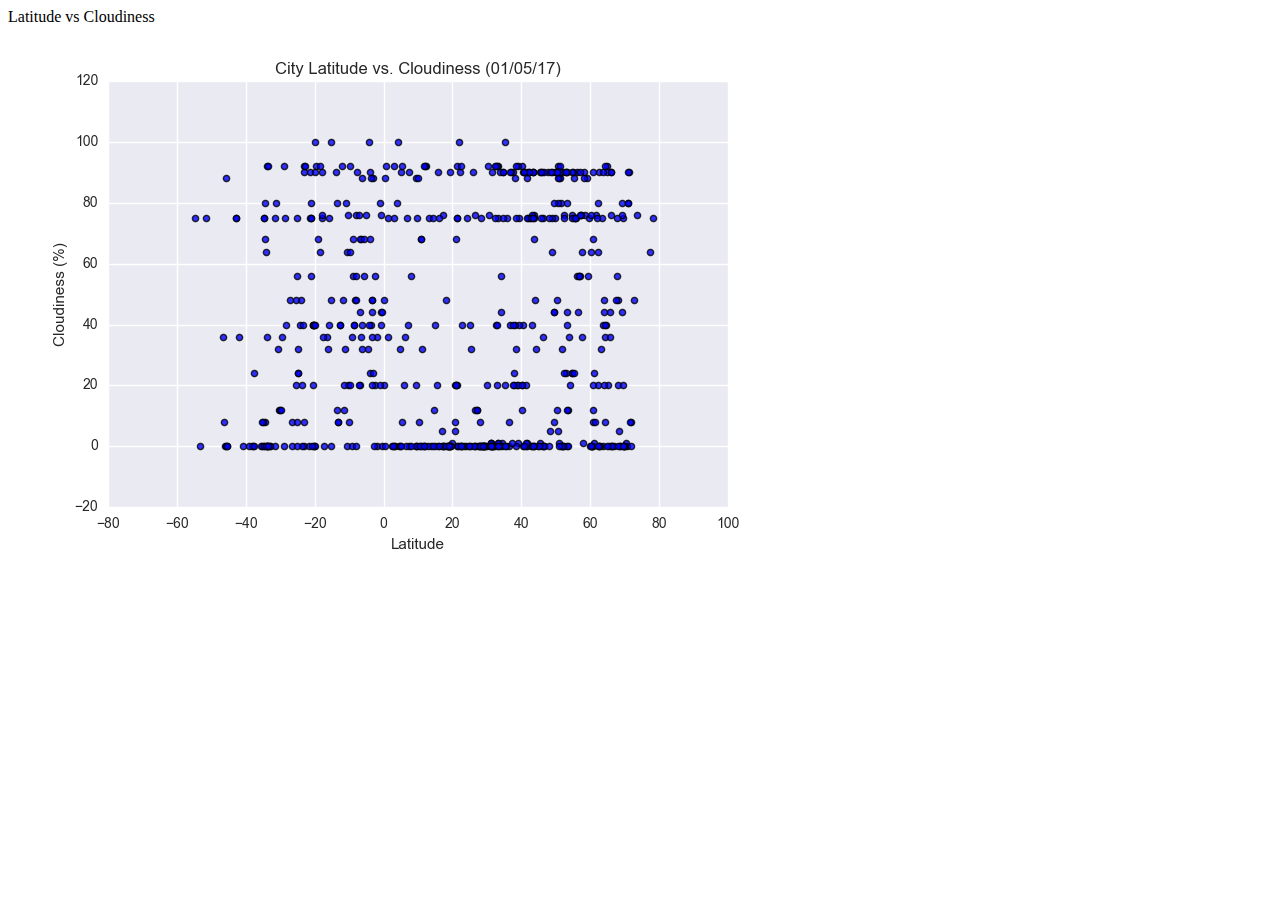
==== cloud_visual.html @ 76a22a0e "All pages except for Data has content. Need table in data, Plot drop down is not working" ====
<!DOCTYPE html>
<html lang="en">
  <head>
      <meta charset="UTF-8">
      <title>Cloud Visualization</title>
      <link href="https://cdn.jsdelivr.net/npm/bootstrap@5.0.1/dist/css/bootstrap.min.css" rel="stylesheet" integrity="sha384-+0n0xVW2eSR5OomGNYDnhzAbDsOXxcvSN1TPprVMTNDbiYZCxYbOOl7+AMvyTG2x" crossorigin="anonymous">
      <link rel="stylesheet" href="static/css/style.css">
    </head>
<body>

  <div class="col-md-6 col-sm-6">
    <div class="box purple">Latitude vs Cloudiness</div>
    <img src="static\images\Fig3.png" alt="Fig3 Latitude vs Cloudiness" class="img-thumbnail">
</div>
  <script src="https://cdn.jsdelivr.net/npm/bootstrap@5.0.1/dist/js/bootstrap.bundle.min.js" integrity="sha384-gtEjrD/SeCtmISkJkNUaaKMoLD0//ElJ19smozuHV6z3Iehds+3Ulb9Bn9Plx0x4" crossorigin="anonymous"></script>
</body>
</html>
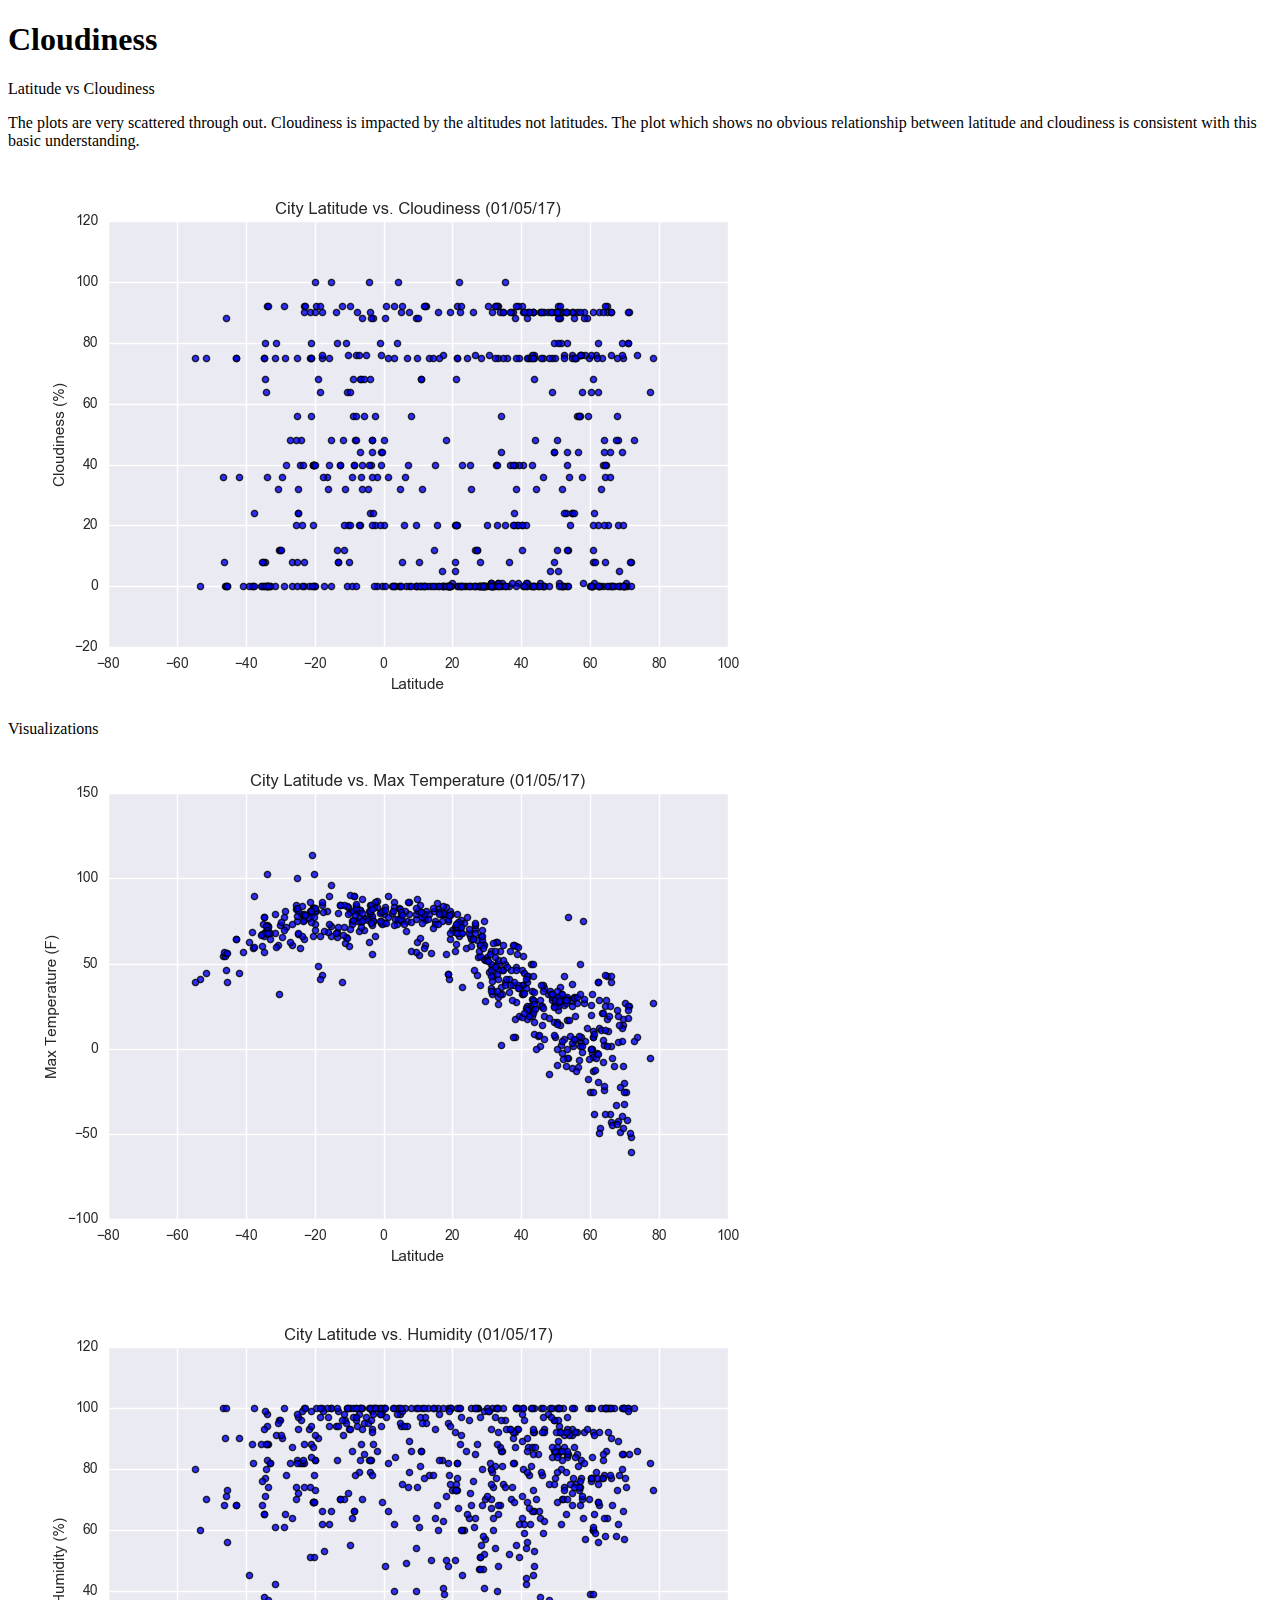
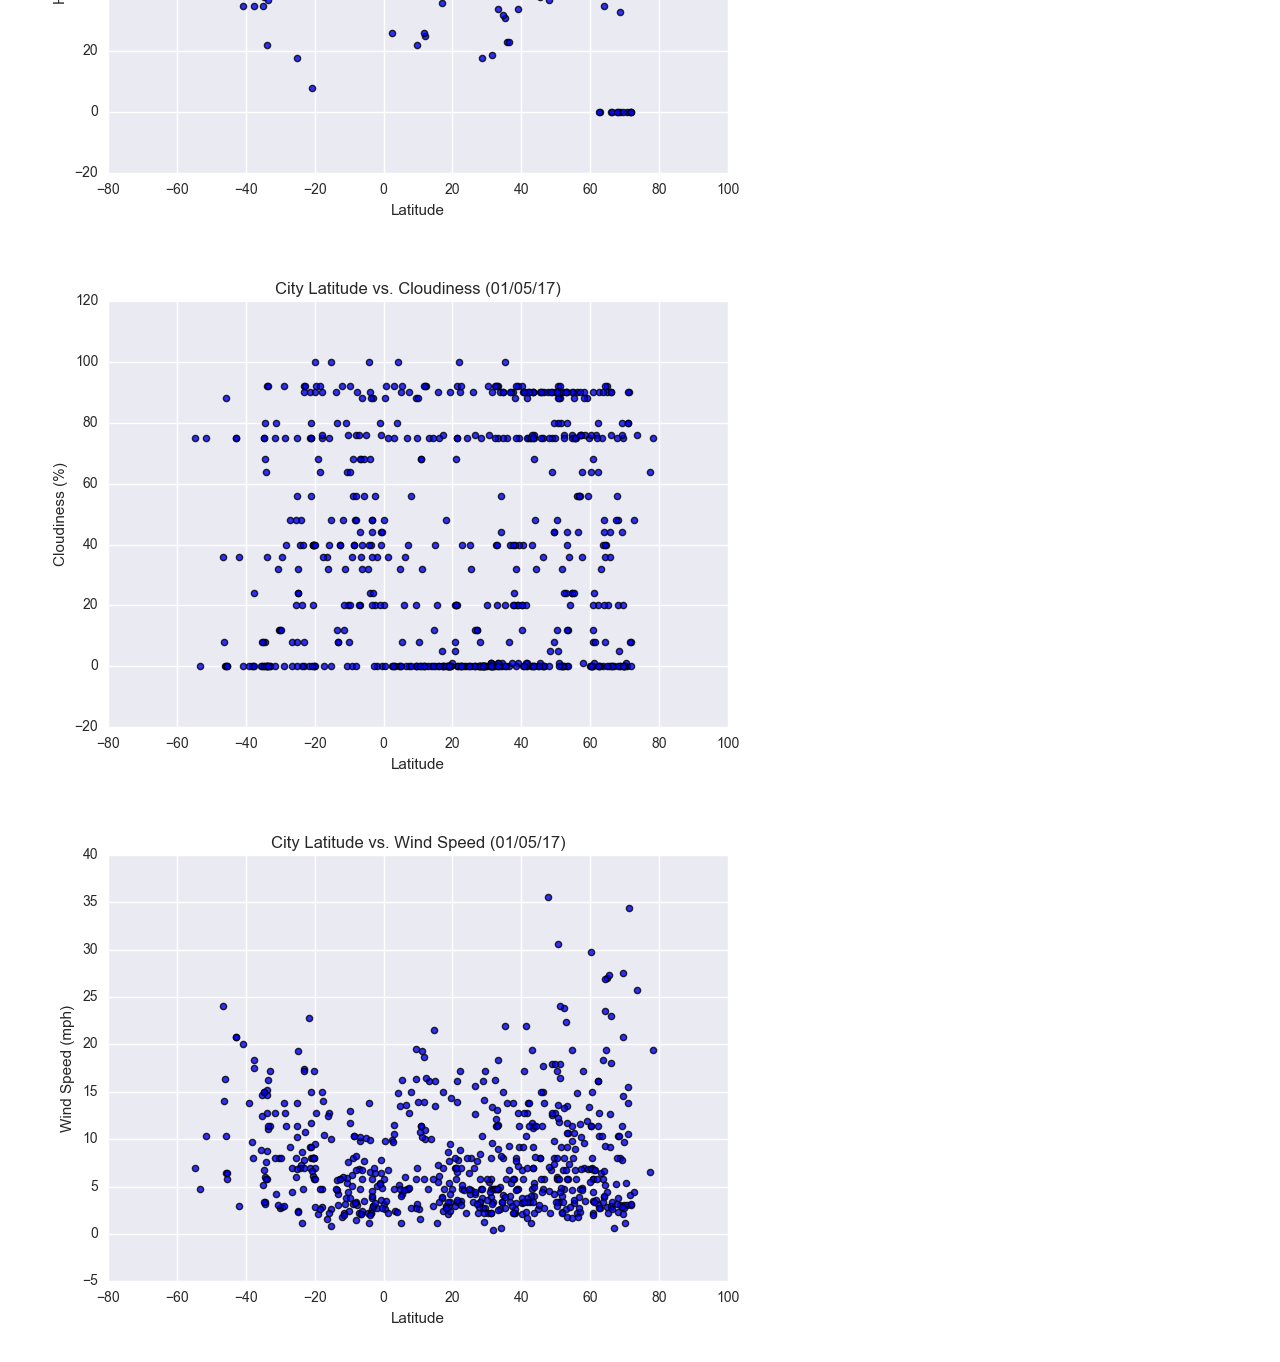
==== commit 7a4696bc: "Need to fix drop down of nav bar, add the final nav bar to each visualization page and confirm sizin" ====
--- a/cloud_visual.html
+++ b/cloud_visual.html
@@ -1,17 +1,53 @@
 <!DOCTYPE html>
 <html lang="en">
-  <head>
-      <meta charset="UTF-8">
-      <title>Cloud Visualization</title>
-      <link href="https://cdn.jsdelivr.net/npm/bootstrap@5.0.1/dist/css/bootstrap.min.css" rel="stylesheet" integrity="sha384-+0n0xVW2eSR5OomGNYDnhzAbDsOXxcvSN1TPprVMTNDbiYZCxYbOOl7+AMvyTG2x" crossorigin="anonymous">
-      <link rel="stylesheet" href="static/css/style.css">
-    </head>
+
+<head>
+  <meta charset="UTF-8">
+  <title>Cloud Visualization</title>
+  <link href="https://cdn.jsdelivr.net/npm/bootstrap@5.0.1/dist/css/bootstrap.min.css" rel="stylesheet"
+    integrity="sha384-+0n0xVW2eSR5OomGNYDnhzAbDsOXxcvSN1TPprVMTNDbiYZCxYbOOl7+AMvyTG2x" crossorigin="anonymous">
+  <link rel="stylesheet" href="static/css/style.css">
+</head>
+
 <body>
 
-  <div class="col-md-6 col-sm-6">
-    <div class="box purple">Latitude vs Cloudiness</div>
-    <img src="static\images\Fig3.png" alt="Fig3 Latitude vs Cloudiness" class="img-thumbnail">
-</div>
-  <script src="https://cdn.jsdelivr.net/npm/bootstrap@5.0.1/dist/js/bootstrap.bundle.min.js" integrity="sha384-gtEjrD/SeCtmISkJkNUaaKMoLD0//ElJ19smozuHV6z3Iehds+3Ulb9Bn9Plx0x4" crossorigin="anonymous"></script>
+  <h1>Cloudiness</h1>
+  <div class="row">
+    <div class="col-md-8 col-sm-6 col-xs-6">
+      <div class="box purple">Latitude vs Cloudiness</div>
+      <p>The plots are very scattered through out. Cloudiness is impacted by the altitudes not latitudes. The plot which
+        shows no obvious relationship between latitude and cloudiness is consistent with this basic understanding. </p>
+      <img class="col-md-12 col-sm-6 col-xs-6" src="static\images\Fig3.png" alt="Fig3 Latitude vs Cloudiness"
+        class="img-thumbnail">
+    </div>
+    <div class="col-md-4 col-sm-12">
+      <div class="row">
+        <div class="box purple">Visualizations</div>
+        <div class="col-md-6 col-sm-12">
+          <a href="temp_visual.html">
+            <img src="static\images\Fig1.png" alt="Fig1 Latitude vs Temp" class="img-thumbnail"></a>
+        </div>
+        <div class="col-md-6 col-sm-12">
+          <a href="humid_visual.html">
+            <img src="static\images\Fig2.png" alt="Fig2 Latitude vs Humidity" class="img-thumbnail"></a>
+        </div>
+      </div>
+      <div class="row">
+        <div class="col-md-6 col-sm-12">
+          <div class="border border-dark"><a href="cloud_visual.html">
+              <img src="static\images\Fig3.png" alt="Fig3 Latitude vs Cloudiness " class="img-thumbnail"></a></div>
+        </div>
+        <div class="col-md-6 col-sm-12">
+          <a href="wind_visual.html">
+            <img src="static\images\Fig4.png" alt="Fig4 Latitude vs Wind Speed" class="img-thumbnail"></a>
+        </div>
+      </div>
+    </div>
+  </div>
+
+  <script src="https://cdn.jsdelivr.net/npm/bootstrap@5.0.1/dist/js/bootstrap.bundle.min.js"
+    integrity="sha384-gtEjrD/SeCtmISkJkNUaaKMoLD0//ElJ19smozuHV6z3Iehds+3Ulb9Bn9Plx0x4"
+    crossorigin="anonymous"></script>
 </body>
-</html>
+
+</html>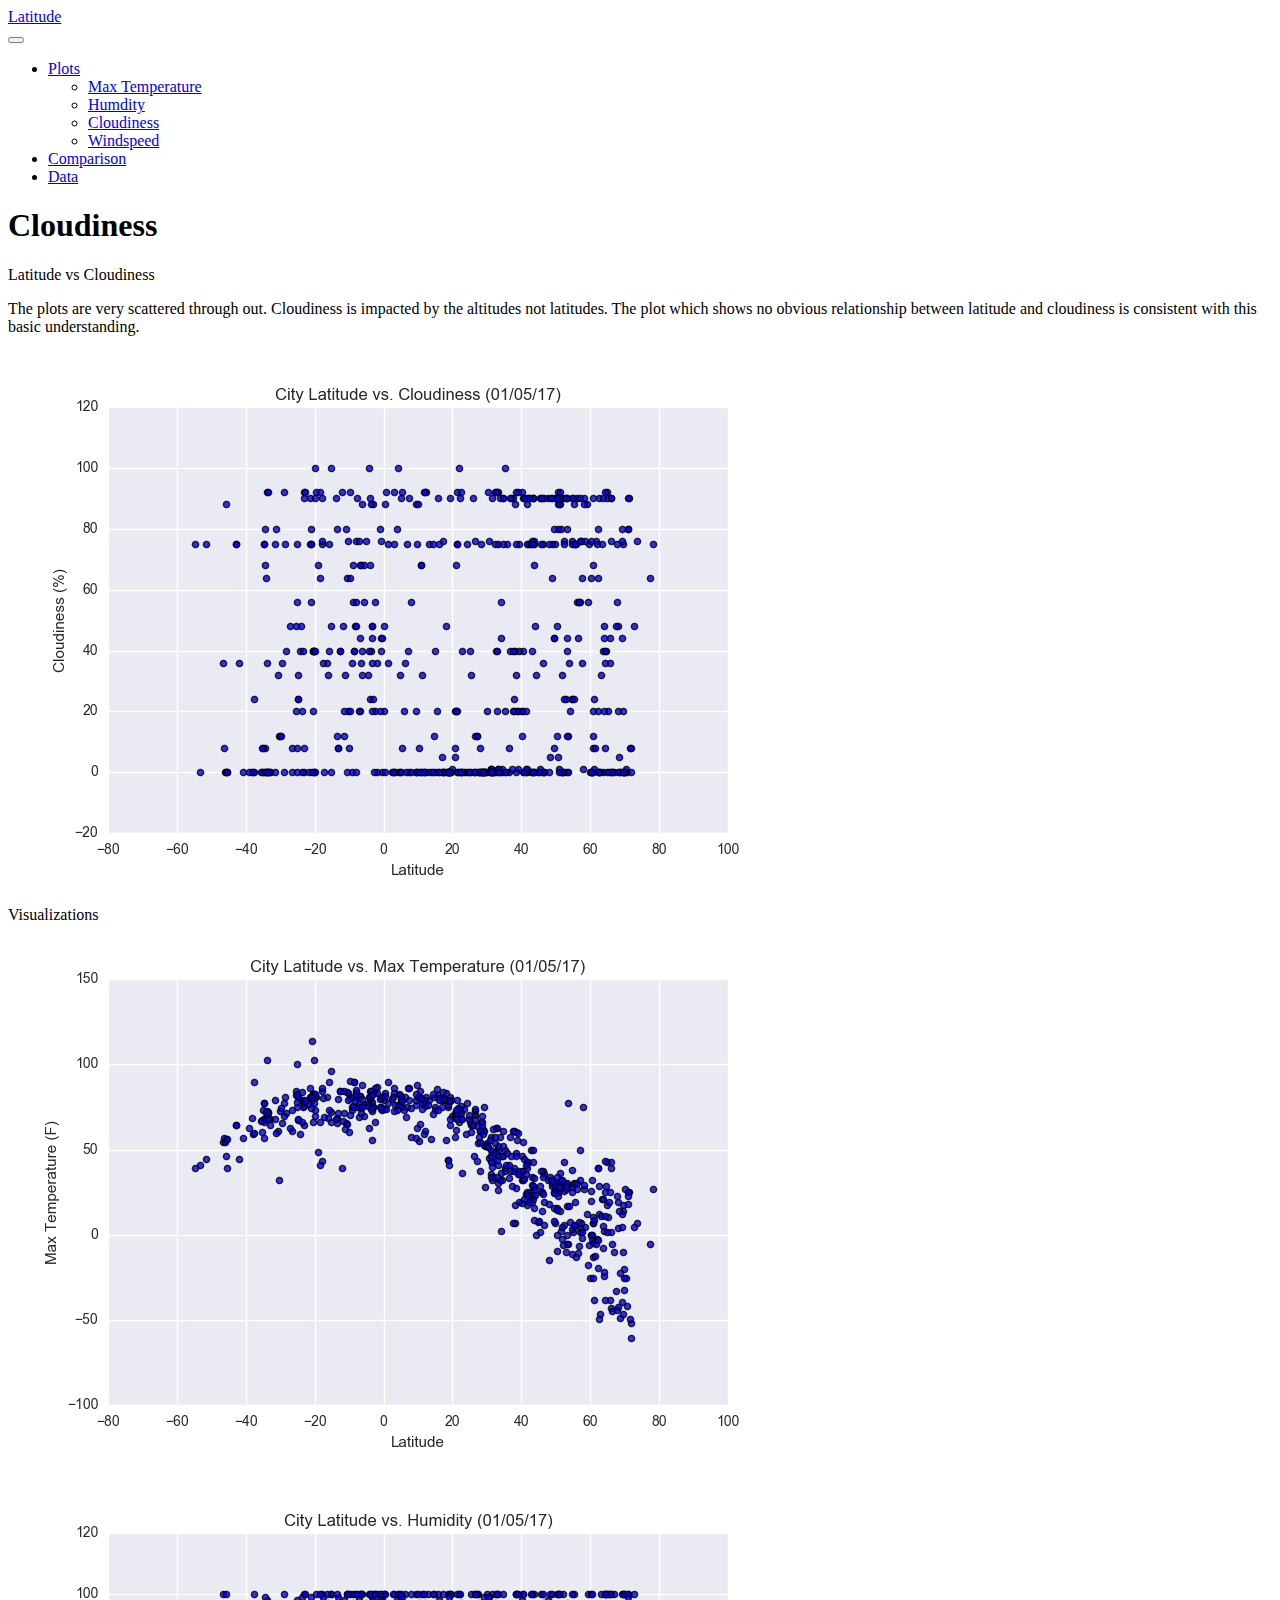
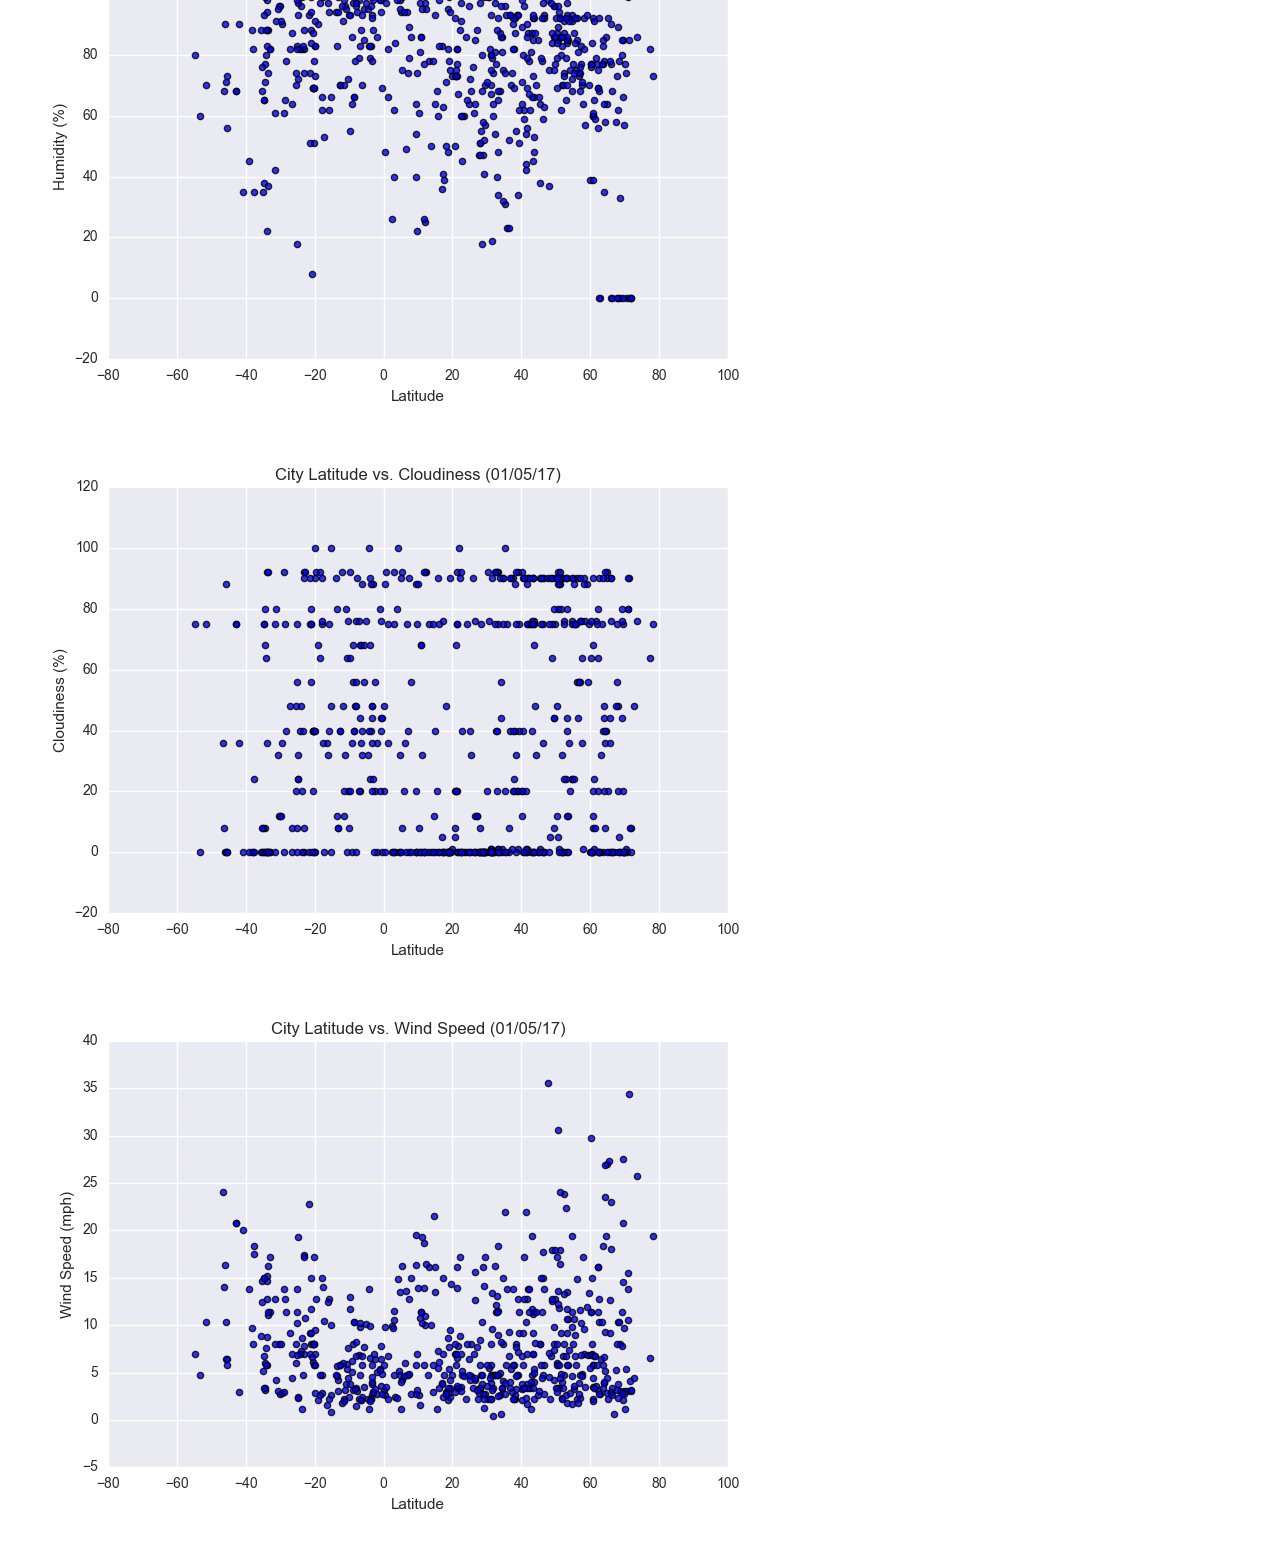
==== commit e8e9d922: "Fixed responsivesness issues" ====
--- a/cloud_visual.html
+++ b/cloud_visual.html
@@ -10,34 +10,66 @@
 </head>
 
 <body>
+  <nav class="navbar navbar-expand-lg navbar-light bg-light">
+    <div class="container-fluid">
+      <a class="navbar-brand" href="index.html">Latitude</a>
+      <div class="nav navbar-nav navbar-right">
+        <button class="navbar-toggler" type="button" data-bs-toggle="collapse" data-bs-target="#navbarNavDropdown"
+          aria-controls="navbarNavDropdown" aria-expanded="false" aria-label="Toggle navigation">
+          <span class="navbar-toggler-icon"></span>
+        </button>
+        <div class="collapse navbar-collapse" id="navbarNavDropdown">
+          <ul class="navbar-nav">
+            <li class="nav-item dropdown">
+              <a class="nav-link dropdown-toggle" href="#" id="navbarDropdownMenuLink" role="button"
+                data-bs-toggle="dropdown" aria-expanded="false">
+                Plots
+              </a>
+              <ul class="dropdown-menu" aria-labelledby="navbarDropdownMenuLink">
+                <li><a class="dropdown-item" href="temp_visual.html">Max Temperature</a></li>
+                <li><a class="dropdown-item" href="humid_visual.html">Humdity</a></li>
+                <li><a class="dropdown-item" href="cloud_visual.html">Cloudiness</a></li>
+                <li><a class="dropdown-item" href="wind_visual.html">Windspeed</a></li>
+              </ul>
+            </li>
 
+            <li class="nav-item">
+              <a class="nav-link" href="comparison.html">Comparison</a>
+            </li>
+            <li class="nav-item">
+              <a class="nav-link" href="data.html">Data</a>
+            </li>
+          </ul>
+        </div>
+      </div>
+    </div>
+  </nav>
   <h1>Cloudiness</h1>
   <div class="row">
-    <div class="col-md-8 col-sm-6 col-xs-6">
-      <div class="box purple">Latitude vs Cloudiness</div>
+    <div class="col-md-8 col-sm-12">
+      <div class="bg-info text-white">Latitude vs Cloudiness</div>
       <p>The plots are very scattered through out. Cloudiness is impacted by the altitudes not latitudes. The plot which
         shows no obvious relationship between latitude and cloudiness is consistent with this basic understanding. </p>
-      <img class="col-md-12 col-sm-6 col-xs-6" src="static\images\Fig3.png" alt="Fig3 Latitude vs Cloudiness"
-        class="img-thumbnail">
+      <img src="static\images\Fig3.png" alt="Fig3 Latitude vs Cloudiness" class="img-thumbnail">
     </div>
     <div class="col-md-4 col-sm-12">
       <div class="row">
-        <div class="box purple">Visualizations</div>
-        <div class="col-md-6 col-sm-12">
+        <div class="bg-info text-white">Visualizations</div>
+        <div class="col-md-6 col-sm-3">
           <a href="temp_visual.html">
             <img src="static\images\Fig1.png" alt="Fig1 Latitude vs Temp" class="img-thumbnail"></a>
         </div>
-        <div class="col-md-6 col-sm-12">
+        <div class="col-md-6 col-sm-3">
           <a href="humid_visual.html">
             <img src="static\images\Fig2.png" alt="Fig2 Latitude vs Humidity" class="img-thumbnail"></a>
         </div>
       </div>
       <div class="row">
-        <div class="col-md-6 col-sm-12">
+        <div class="col-md-6 col-sm-3">
           <div class="border border-dark"><a href="cloud_visual.html">
               <img src="static\images\Fig3.png" alt="Fig3 Latitude vs Cloudiness " class="img-thumbnail"></a></div>
         </div>
-        <div class="col-md-6 col-sm-12">
+        <div class="col-md-6 col-sm-3">
           <a href="wind_visual.html">
             <img src="static\images\Fig4.png" alt="Fig4 Latitude vs Wind Speed" class="img-thumbnail"></a>
         </div>
--- a/static/css/style.css
+++ b/static/css/style.css
@@ -0,0 +1,16 @@
+/* .box {
+    height: 50px;
+    padding: 20px;
+    color: #fff;
+    background: deepskyblue;
+  }
+  
+  .margin-top-80 {
+    margin-top: 80px;
+  }
+
+  .red {
+    background: indianred;
+  }
+  
+   */